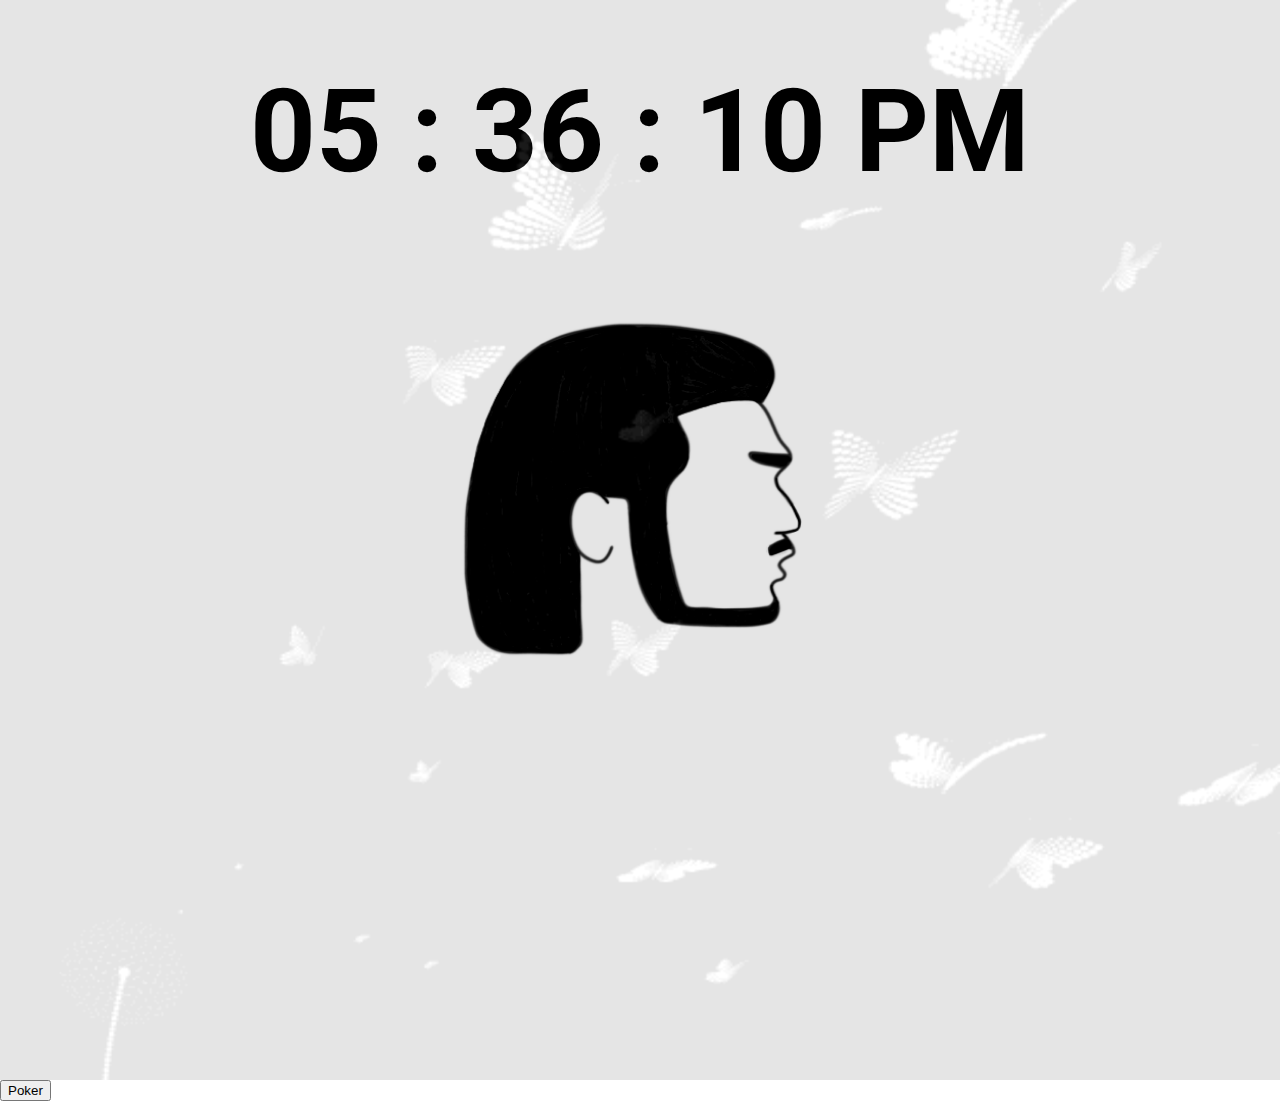
==== main_folder/index.html @ 665f2af1 "drag-none" ====
<!DOCTYPE html>
<html lang="en">
<head>
    <meta charset="UTF-8">
    <meta name="viewport" content="width=device-width, initial-scale=1.0">
    <meta http-equiv="X-UA-Compatible" content="ie=edge">
    <title>Homepage</title>
    <script src="script.js"></script>
    <link rel="stylesheet" href="style.css">
    <link href="https://fonts.googleapis.com/css?family=0swald|Roboto:100" rel="stylesheet">
</head>

<body onload="realtimeClock()">
    <div class="main-container">

        <img class="moving-background" src="images/moving.gif">

        <div id="clock"></div>

        <img class="img-logo" src="images/banglangjafit.png">
    </div>

<button onclick="document.location='poker_folder/poker.html'">Poker</button>


</body>
</html>
---- main_folder/style.css ----
html, body{
    margin: 0;
    width: 100%;

}

.main-container{
    width: 100%;
    height: 1080px;
    position: relative;
}

.poker-container{
    width: 100%;
    height: 1080px;
    position: relative;
}

.img-logo{
    margin-left: 25%;
    width: 50%;
    align-self: auto;
    margin-top: 15%;
    float: left;
}


#clock{
    width: 100%;
    position: absolute;
    font-size: 9vw;
    font-weight: bold;
    color:black;
    text-align: center;
    font-family: 'Roboto',sans-serif;
    margin-top: 5%;
    
}

.moving-background{
    width: 100%;
    height: 100%;
    z-index: 1;
    position: absolute;
    animation: fadeOut ease 5s;
   opacity: 0.1;
   
   -webkit-user-drag: none;
}
@keyframes fadeOut {
    0% {opacity:1;}
    100% {opacity:0.1;}
  }
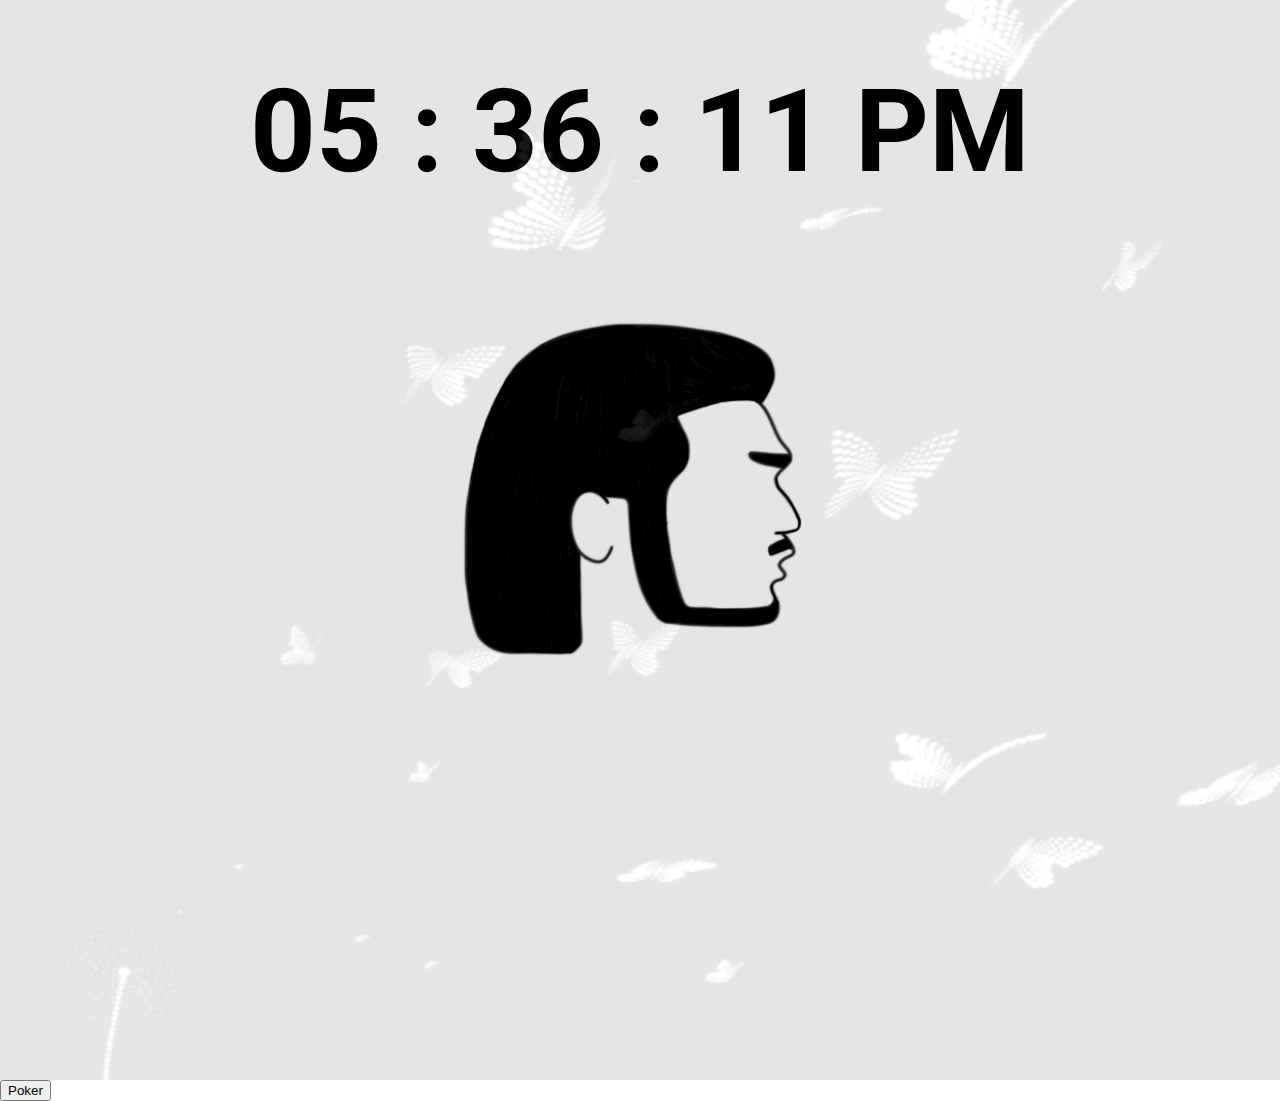
==== commit 7211b1f3: "poker_file_js" ====
--- a/main_folder/index.html
+++ b/main_folder/index.html
@@ -11,6 +11,7 @@
 </head>
 
 <body onload="realtimeClock()">
+
     <div class="main-container">
 
         <img class="moving-background" src="images/moving.gif">
@@ -24,4 +25,5 @@
 
 
 </body>
+
 </html>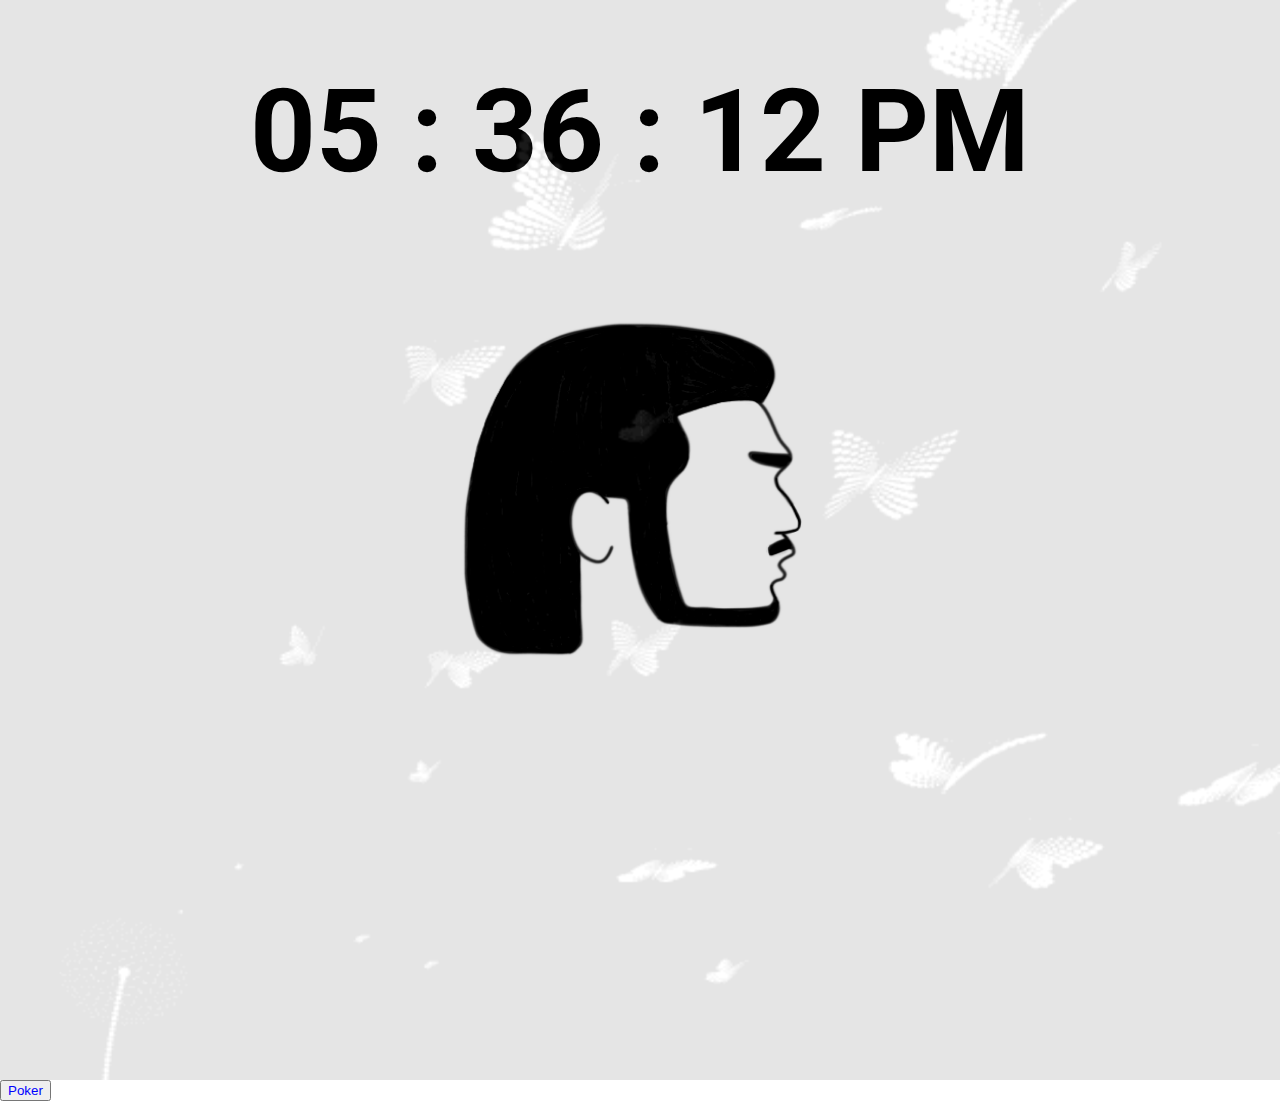
==== commit 2467a899: "clock_design" ====
--- a/main_folder/index.html
+++ b/main_folder/index.html
@@ -21,7 +21,7 @@
         <img class="img-logo" src="images/banglangjafit.png">
     </div>
 
-<button onclick="document.location='poker_folder/poker.html'">Poker</button>
+<button class="poker-button" onclick="document.location='poker_folder/poker.html'">Poker</button>
 
 
 </body>
--- a/main_folder/style.css
+++ b/main_folder/style.css
@@ -43,11 +43,15 @@
     z-index: 1;
     position: absolute;
     animation: fadeOut ease 5s;
-   opacity: 0.1;
-   
+    opacity: 0.1;
    -webkit-user-drag: none;
 }
 @keyframes fadeOut {
     0% {opacity:1;}
     100% {opacity:0.1;}
   }
+
+  .poker-button{
+      position: absolute;
+      color: blue;
+  }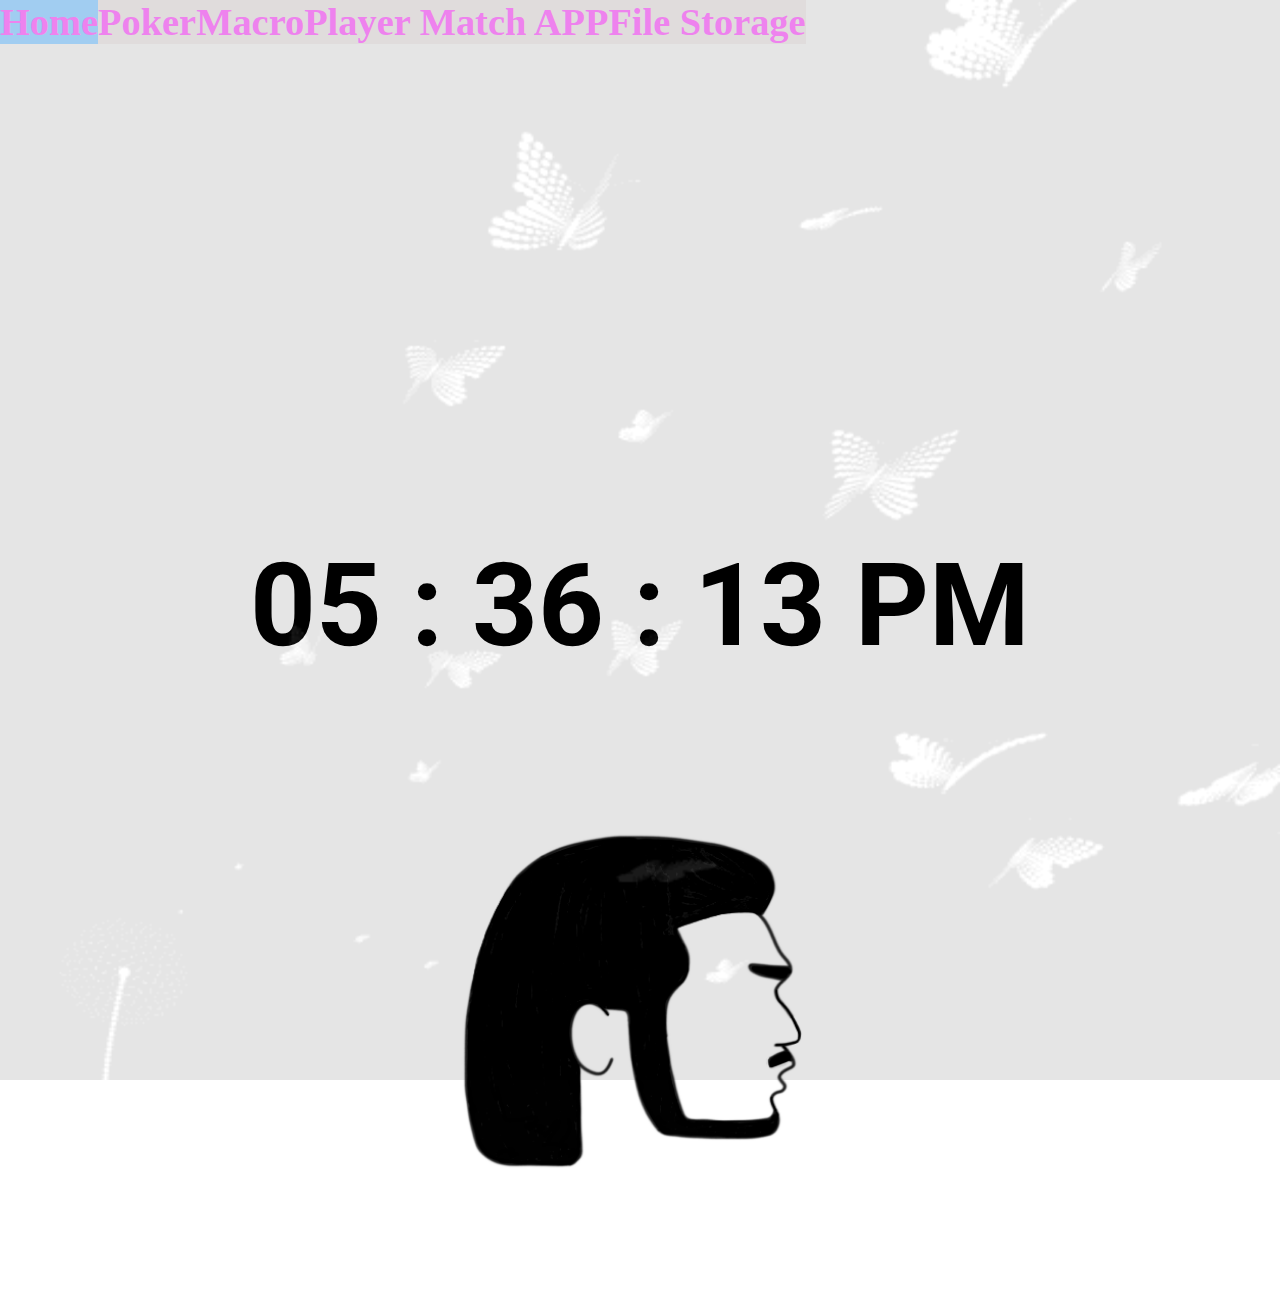
==== commit 204360d6: "navigation_bar" ====
--- a/main_folder/index.html
+++ b/main_folder/index.html
@@ -14,6 +14,21 @@
 
     <div class="main-container">
 
+        <ul class="nav-bar">
+            <li><a class="home" href="file:///C:/Users/asd/Desktop/javascript_1/main_folder/index.html">Home</a></li>
+            <li class="dropdown">
+                <a class="dropbtn" href="javascript:void(0)">Poker</a>
+                 <div class="poker-content">
+                      <a href="file:///C:/Users/asd/Desktop/javascript_1/main_folder/poker_folder/poker.html">7 Poker</a>
+                      <a href="file:///C:/Users/asd/Desktop/javascript_1/main_folder/poker_folder/poker.html">Holdem</a>
+                      <a href="file:///C:/Users/asd/Desktop/javascript_1/main_folder/poker_folder/poker.html">HighLow</a>
+                 </div>
+            </li>
+            <li><a href="">Macro</a></li>
+            <li><a href="">Player Match APP</a></li>
+            <li><a href="">File Storage</a></li>
+        </ul>
+        
         <img class="moving-background" src="images/moving.gif">
 
         <div id="clock"></div>
@@ -21,9 +36,6 @@
         <img class="img-logo" src="images/banglangjafit.png">
     </div>
 
-<button class="poker-button" onclick="document.location='poker_folder/poker.html'">Poker</button>
-
-
 </body>
 
 </html>--- a/main_folder/style.css
+++ b/main_folder/style.css
@@ -20,7 +20,7 @@
     margin-left: 25%;
     width: 50%;
     align-self: auto;
-    margin-top: 15%;
+    margin-top: 55%;
     float: left;
 }
 
@@ -33,7 +33,7 @@
     color:black;
     text-align: center;
     font-family: 'Roboto',sans-serif;
-    margin-top: 5%;
+    margin-top: 42%;
     
 }
 
@@ -51,7 +51,62 @@
     100% {opacity:0.1;}
   }
 
-  .poker-button{
-      position: absolute;
-      color: blue;
+.nav-bar{
+    position: absolute;
+    font-size: 3vw;
+    list-style-type: none;
+    background-color: rgb(224, 220, 220);
+    margin: 0;
+    padding: 0;
+    z-index: 3;
+}
+
+li{
+    float: left;
+}
+
+li a, .dropbtn{
+    font-weight: bold;
+    color: violet;
+    text-align: center;
+    text-decoration: none;
+    display: block;
+    transition: background-color 0.5s, padding 0.5s;
+}
+
+li a:hover{
+    background-color: thistle;
+    color: wheat;
+}
+
+li a.home{
+    background-color: rgb(161, 205, 241);
+    color: violet;
+}
+
+li.dropdown{
+    display: inline-block;
+}
+
+.poker-content{
+    display: none;
+    position: absolute;
+    background-color: #e0f8ff;
+    box-shadow: 0px 2vw 3vw 0px rgba(0,0,0,0.35);
+    z-index: 5;
+}
+
+.poker-content a {
+    color: violet;
+    padding: 2vw 3vw;
+    text-decoration: none;
+    display: block;
+  }
+
+.poker-content a:hover {background-color: rgb(250, 244, 195);
+    color: lightgreen;
+}
+
+.dropdown:hover .poker-content {
+    display: block;
   }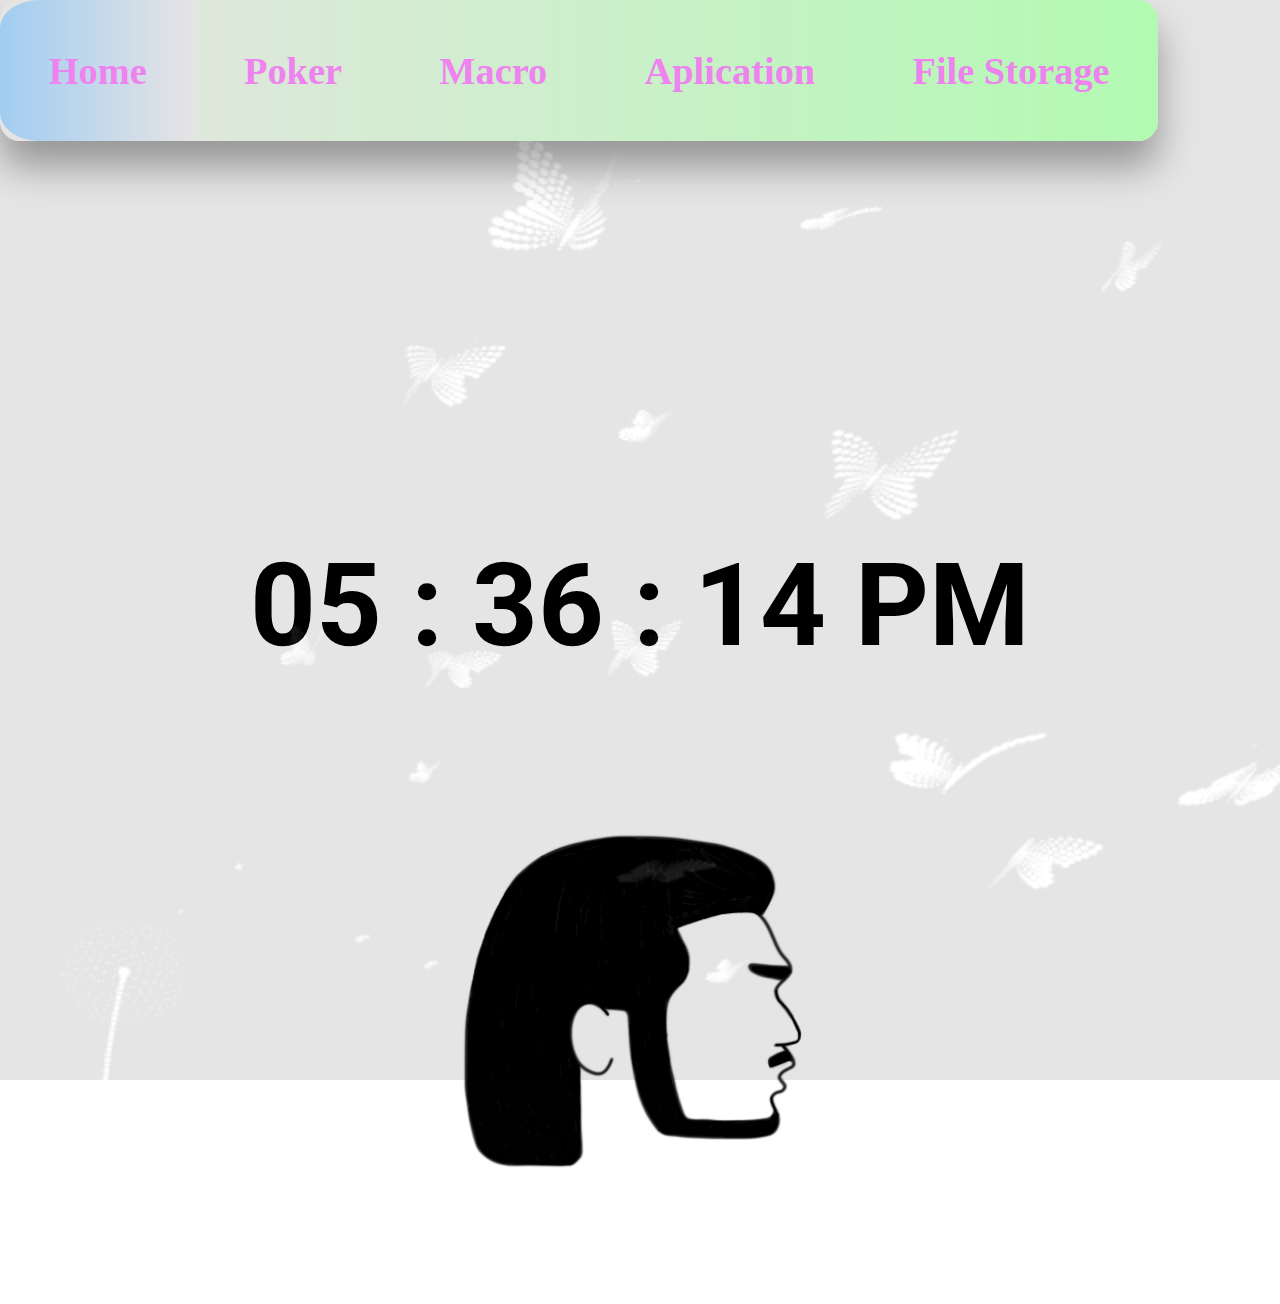
==== commit ad440eb2: "hover" ====
--- a/main_folder/index.html
+++ b/main_folder/index.html
@@ -24,9 +24,31 @@
                       <a href="file:///C:/Users/asd/Desktop/javascript_1/main_folder/poker_folder/poker.html">HighLow</a>
                  </div>
             </li>
-            <li><a href="">Macro</a></li>
-            <li><a href="">Player Match APP</a></li>
-            <li><a href="">File Storage</a></li>
+            <li class="dropdown1">
+                <a class="dropbtn1" href="javascript:void(0)">Macro</a>
+                 <div class="macro-content">
+                      <a href="file:///C:/Users/asd/Desktop/javascript_1/main_folder/poker_folder/poker.html">Message</a>
+                      <a href="file:///C:/Users/asd/Desktop/javascript_1/main_folder/poker_folder/poker.html">Something</a>
+                      <a href="file:///C:/Users/asd/Desktop/javascript_1/main_folder/poker_folder/poker.html">Something</a>
+                 </div>
+            </li>
+            <li class="dropdown2">
+                <a class="dropbtn2" href="javascript:void(0)">Aplication</a>
+                 <div class="app-content">
+                      <a href="file:///C:/Users/asd/Desktop/javascript_1/main_folder/poker_folder/poker.html">Player Matching</a>
+                      <a href="file:///C:/Users/asd/Desktop/javascript_1/main_folder/poker_folder/poker.html">Library</a>
+                      <a href="file:///C:/Users/asd/Desktop/javascript_1/main_folder/poker_folder/poker.html">Something</a>
+                 </div>
+            </li>
+            <li class="dropdown3">
+                <a class="dropbtn3" href="javascript:void(0)">File Storage</a>
+                 <div class="str-content">
+                      <a href="file:///C:/Users/asd/Desktop/javascript_1/main_folder/poker_folder/poker.html">Images</a>
+                      <a href="file:///C:/Users/asd/Desktop/javascript_1/main_folder/poker_folder/poker.html">Documents</a>
+                      <a href="file:///C:/Users/asd/Desktop/javascript_1/main_folder/poker_folder/poker.html">Something</a>
+                 </div>
+            </li>
+            
         </ul>
         
         <img class="moving-background" src="images/moving.gif">
--- a/main_folder/style.css
+++ b/main_folder/style.css
@@ -22,6 +22,7 @@
     align-self: auto;
     margin-top: 55%;
     float: left;
+    z-index: -2;
 }
 
 
@@ -52,12 +53,14 @@
   }
 
 .nav-bar{
+    border-radius: 20px;
     position: absolute;
     font-size: 3vw;
     list-style-type: none;
-    background-color: rgb(224, 220, 220);
+    background-image: linear-gradient(to right,rgb(231, 228, 228),rgb(178, 250, 178));
     margin: 0;
     padding: 0;
+    box-shadow: 0px 2vw 3vw 0px rgba(0,0,0,0.35);
     z-index: 3;
 }
 
@@ -65,7 +68,9 @@
     float: left;
 }
 
-li a, .dropbtn{
+li a, .dropbtn,.dropbtn1,.dropbtn2,.dropbtn3{
+    
+    padding: 3.8vw;
     font-weight: bold;
     color: violet;
     text-align: center;
@@ -75,20 +80,22 @@
 }
 
 li a:hover{
+    border-radius: 20px;
     background-color: thistle;
     color: wheat;
 }
 
 li a.home{
-    background-color: rgb(161, 205, 241);
+    background-image: linear-gradient(to left,rgb(231, 228, 228),rgb(161, 205, 241));
+    border-top-left-radius: 20%;
+    border-bottom-left-radius: 20%;
     color: violet;
 }
 
-li.dropdown{
-    display: inline-block;
-}
 
-.poker-content{
+
+.poker-content,.macro-content,.app-content,.str-content{
+    border-radius: 20px;
     display: none;
     position: absolute;
     background-color: #e0f8ff;
@@ -96,8 +103,8 @@
     z-index: 5;
 }
 
-.poker-content a {
-    color: violet;
+.poker-content a,.macro-content a,.app-content a,.str-content a{
+    border-radius: 20px;
     padding: 2vw 3vw;
     text-decoration: none;
     display: block;
@@ -107,6 +114,30 @@
     color: lightgreen;
 }
 
-.dropdown:hover .poker-content {
+.macro-content a:hover {background-color: rgb(250, 244, 195);
+    color: lightgreen;
+}
+
+.app-content a:hover {background-color: rgb(250, 244, 195);
+    color: lightgreen;
+}
+
+.str-content a:hover {background-color: rgb(250, 244, 195);
+    color: lightgreen;
+}
+
+.dropdown:hover .poker-content{
     display: block;
-  }+}
+
+.dropdown1:hover .macro-content{
+    display: block;
+}
+
+.dropdown2:hover .app-content{
+    display: block;
+}
+
+.dropdown3:hover .str-content{
+    display: block;
+}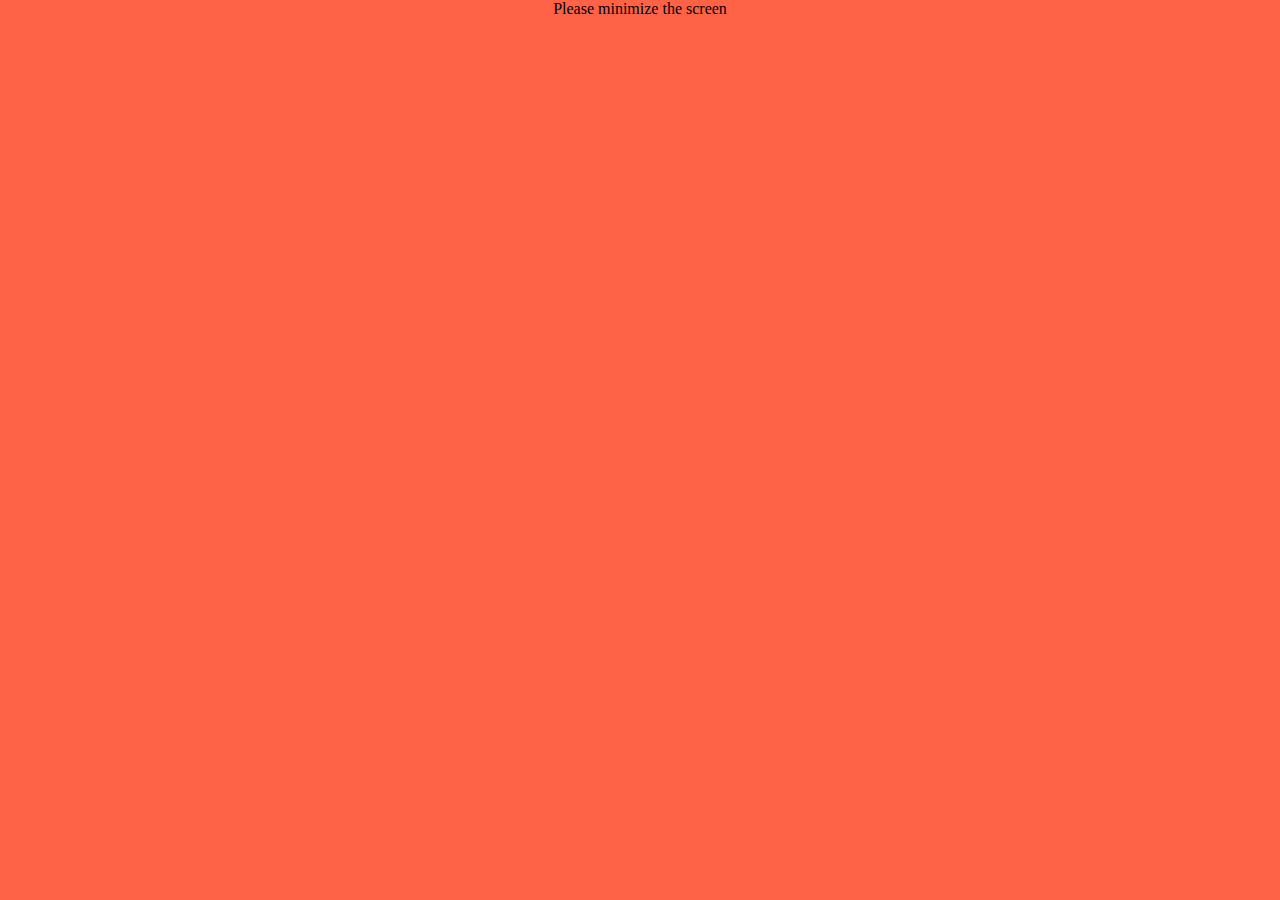
==== commit b4884206: "add_@media_screen" ====
--- a/main_folder/index.html
+++ b/main_folder/index.html
@@ -11,6 +11,8 @@
 </head>
 
 <body onload="realtimeClock()">
+
+Please minimize the screen
 
     <div class="main-container">
 
--- a/main_folder/style.css
+++ b/main_folder/style.css
@@ -1,7 +1,21 @@
+@media screen and (min-width: 551px){
+    div {
+      display: none;
+    }
+}
+
+@media screen and (min-width: 551px){
+    body {
+      color: black;
+      background-color: tomato;
+      text-align: center;
+      
+    }
+}
+
 html, body{
     margin: 0;
     width: 100%;
-
 }
 
 .main-container{
@@ -140,4 +154,4 @@
 
 .dropdown3:hover .str-content{
     display: block;
-}+}
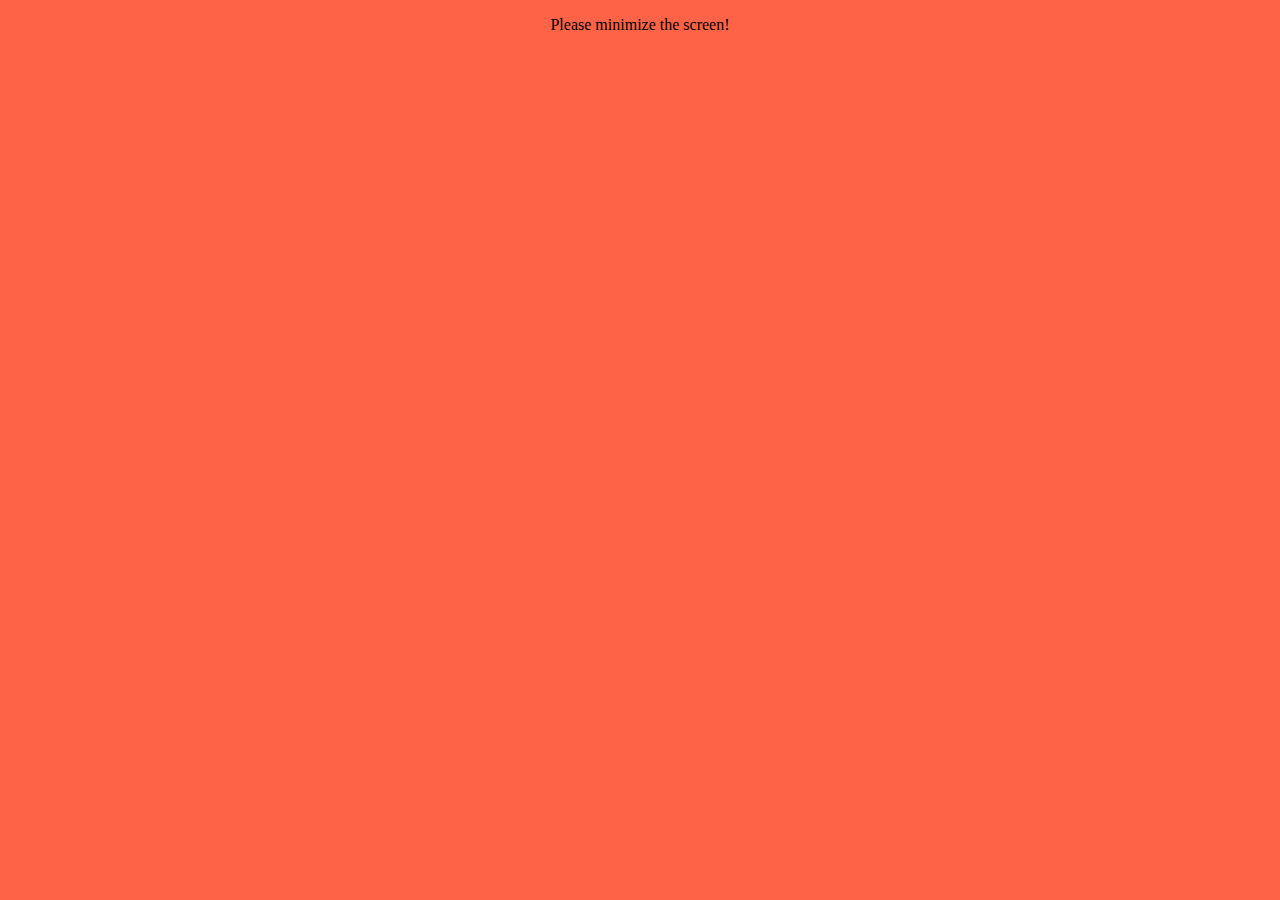
==== commit 8d4a8b40: "add_p_tag" ====
--- a/main_folder/index.html
+++ b/main_folder/index.html
@@ -12,7 +12,7 @@
 
 <body onload="realtimeClock()">
 
-Please minimize the screen
+    <p>Please minimize the screen!</p>
 
     <div class="main-container">
 
--- a/main_folder/style.css
+++ b/main_folder/style.css
@@ -9,6 +9,13 @@
       color: black;
       background-color: tomato;
       text-align: center;
+      
+    }
+}
+
+@media screen and (max-width: 550px){
+    p {
+      display: none;
       
     }
 }
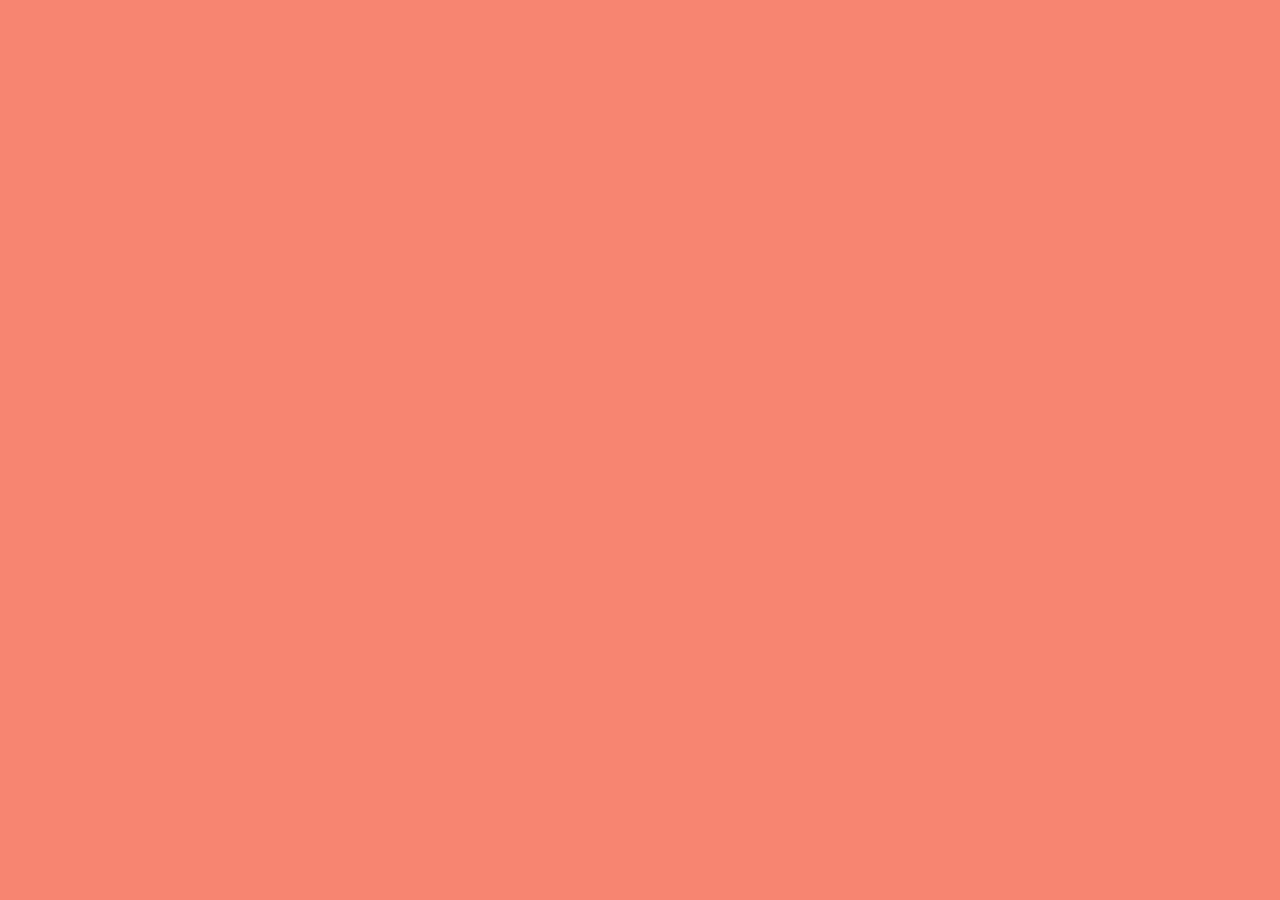
==== commit f04b9a46: "animation-text" ====
--- a/main_folder/index.html
+++ b/main_folder/index.html
@@ -12,7 +12,29 @@
 
 <body onload="realtimeClock()">
 
-    <p>Please minimize the screen!</p>
+    <div class="animated-txt">
+
+        <span>P</span> <span>l</span>
+        <span>e</span> <span>a</span>
+        <span>s</span> <span>e</span> &nbsp;
+        <span>M</span> <span>i</span>
+        <span>n</span> <span>i</span>
+        <span>m</span> <span>i</span>
+        <span>z</span> <span>e</span> &nbsp;
+        <span>T</span> <span>h</span>
+        <span>e</span> &nbsp;
+        <span>S</span> <span>c</span>
+        <span>r</span> <span>e</span>
+        <span>e</span> <span>n</span>
+
+    </div>
+    
+
+
+
+
+
+
 
     <div class="main-container">
 
--- a/main_folder/style.css
+++ b/main_folder/style.css
@@ -1,5 +1,8 @@
+
+@import url('https://fonts.googleapis.com/css?family=Lato:100,100i,300,300i,400,400i,700,700i,900,900i');
+
 @media screen and (min-width: 551px){
-    div {
+    .main-container {
       display: none;
     }
 }
@@ -7,16 +10,140 @@
 @media screen and (min-width: 551px){
     body {
       color: black;
-      background-color: tomato;
+      background-color: rgb(247, 133, 113);
       text-align: center;
-      
     }
 }
 
 @media screen and (max-width: 550px){
-    p {
+    div.animated-txt {
       display: none;
-      
+    }
+}
+
+span{
+    display: inline-block;
+    color: #52992c;
+    opacity: 0;
+    transform: translate(-150px, 0) scale(.3);
+    animation: leftRight .5s forwards;
+}
+
+span:nth-of-type(2) {
+    animation-delay: .05s;
+}
+
+span:nth-of-type(3) {
+    animation-delay: .1s;
+}
+
+span:nth-of-type(4) {
+    animation-delay: .15s;
+}
+
+span:nth-of-type(5) {
+    animation-delay: .2s;
+}
+
+span:nth-of-type(6) {
+    animation-delay: .25s;
+}
+
+span:nth-of-type(7) {
+    animation-delay: .3s;
+}
+
+span:nth-of-type(8) {
+    animation-delay: .35s;
+}
+
+span:nth-of-type(9) {
+    animation-delay: .4s;
+}
+
+span:nth-of-type(10) {
+    animation-delay: .45s;
+}
+
+span:nth-of-type(11) {
+    animation-delay: .5s;
+}
+
+span:nth-of-type(12) {
+    animation-delay: .55s;
+}
+
+span:nth-of-type(13) {
+    animation-delay: .6s;
+}
+
+span:nth-of-type(14) {
+    animation-delay: .65s;
+}
+
+span:nth-of-type(15) {
+    animation-delay: .7s;
+}
+
+span:nth-of-type(16) {
+    animation-delay: .75s;
+}
+
+span:nth-of-type(17) {
+    animation-delay: .8s;
+}
+
+span:nth-of-type(18) {
+    animation-delay: .85s;
+}
+span:nth-of-type(19) {
+    animation-delay: .9s;
+}
+span:nth-of-type(20) {
+    animation-delay: .95s;
+}
+
+span:nth-of-type(21) {
+    animation-delay: 1s;
+}
+
+span:nth-of-type(22) {
+    animation-delay: 1.05s;
+}
+
+span:nth-of-type(23) {
+    animation-delay: 1.1s;
+}
+
+.animated-txt {
+    margin-left: 5vw;
+    margin-right: 5vw;
+    margin-top: 20vw;
+    display: block;
+    font-family: 'lato' , sans-serif;
+    font-size: 8vw;
+    font-weight: 800;
+}
+
+@keyframes leftRight {
+    40% {
+        transform: translate(50px, 0) scale(.7);
+        opacity: 1;
+        color: #52992c;
+    }
+
+    60% {
+        color: #0f40ba;
+    }
+
+    80% {
+        transform: translate(0) scale(2);
+        opacity: 0;
+    }
+
+    100% {
+        transform: translate(0) scale(1);
+        opacity: 1;
     }
 }
 
